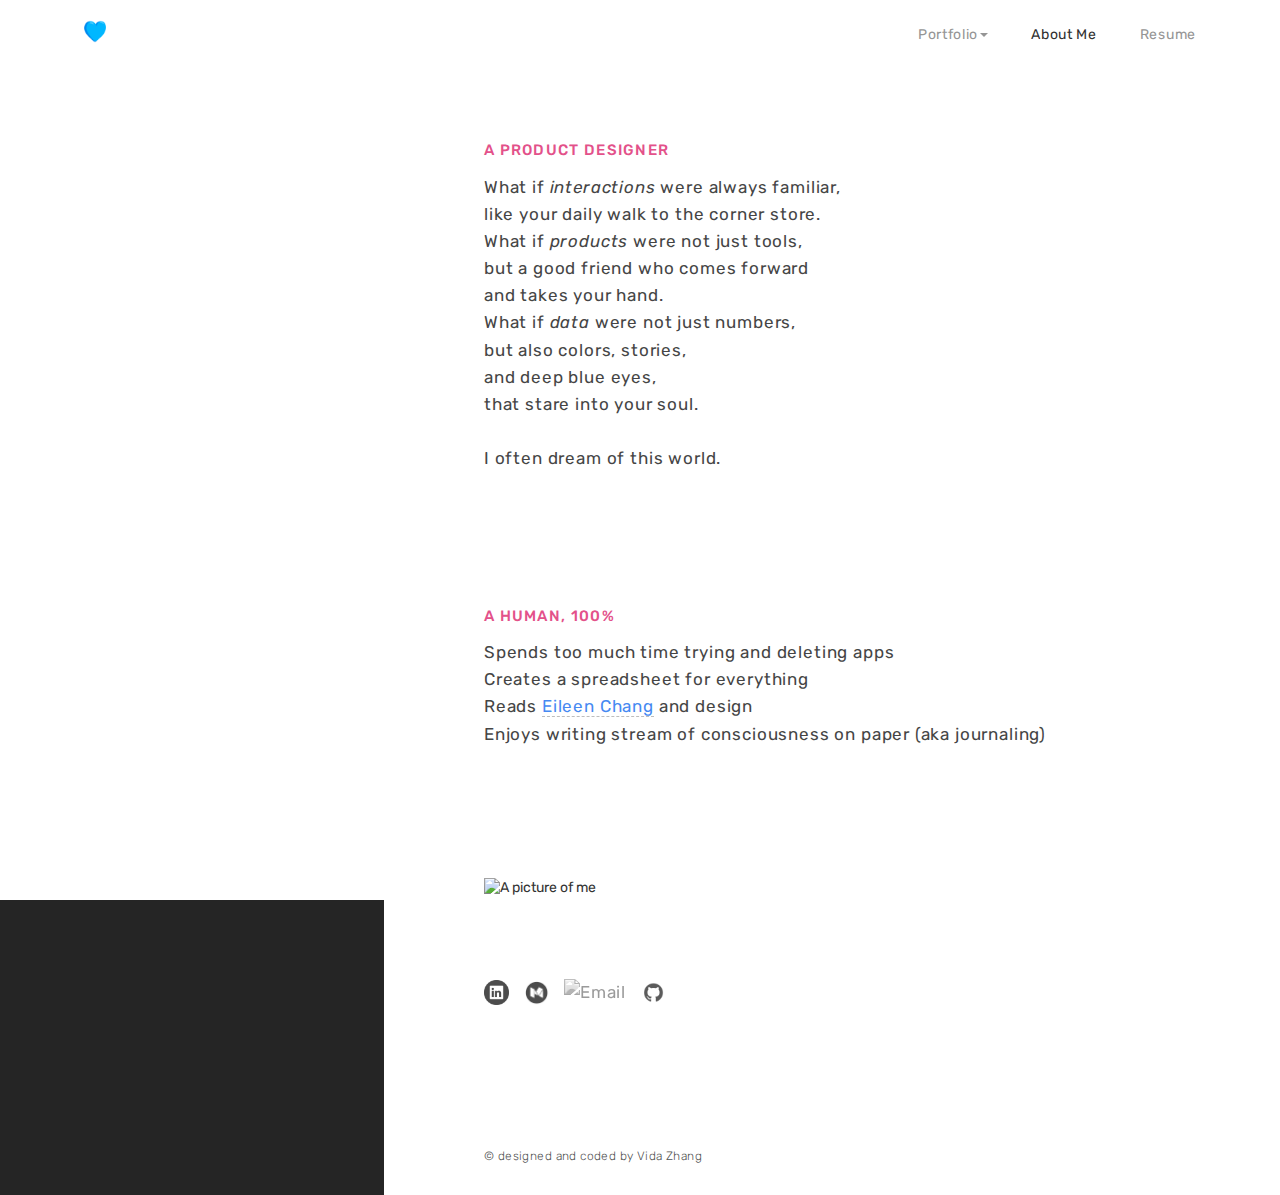
==== projects/aboutme.html @ e10021ce "edit" ====
<!DOCTYPE html>
<html lang="en">
  <head>
    <meta charset="utf-8">
    <title>About Me</title>

<!--Bootstrap-->
    <link rel="stylesheet" href="https://maxcdn.bootstrapcdn.com/bootstrap/3.3.7/css/bootstrap.min.css" integrity="sha384-BVYiiSIFeK1dGmJRAkycuHAHRg32OmUcww7on3RYdg4Va+PmSTsz/K68vbdEjh4u" crossorigin="anonymous">
<!--Jquery-->
    <script src ="https://code.jquery.com/jquery-latest.min.js"></script>
<!--Google icons-->
    <link href="https://fonts.googleapis.com/icon?family=Material+Icons"
      rel="stylesheet">
    <link href="https://afeld.github.io/emoji-css/emoji.css" rel="stylesheet">
<!--Google fonts-->
    <link href="https://fonts.googleapis.com/css?family=Rubik:300,400,400i,500,700" rel="stylesheet">

    <link rel='shortcut icon' href='../assets/favicon.ico' type='image/x-icon'/ >
    <link rel = "stylesheet" href= "../css/mystyle.css">
    <meta name="viewport" content="width=device-width, initial-scale=1.0">
  </head>

  <body>
    <nav class="nav-down">
        <a href="http://trishasuri.github.io/portfolio" class="logo">
            <img class="logo-img" src="../assets/logo.png" alt="Logo">
        </a>
        <ul>
            <li class="dropdown"><a class='menu dropdown-toggle' data-toggle="dropdown" href="#">Portfolio<span class="caret"></span></a>
                  <ul class="dropdown-menu">
                      <li><a href="velocity.html">-1-&nbsp Velocity</a></li>
                      <li><a href="weave.html">-2-&nbsp Weave</a></li>
                      <li><a href="passage.html">-3-&nbsp Passage</a></li>
                      <li><a href="others.html">-4-&nbsp Other Work and Experience</a></li>
                  </ul>
            </li>
            <li><a class='menu current' href="../projects/aboutme.html">About Me</a></li>
            <li><a class='menu' href="https://trishasuri.github.io/portfolio/resume.pdf" target="_blank">Resume</a></li>
        </ul>
    </nav>

    <div class="sidebar project-sidebar">
<!--
        <div class="space30px"></div>
        <div id="intro-pic">
                <img id="profile-pic" src="../assets/profile-pic.png">
-->
        </div>


    </div>


    <div id="works">
        <div class='project project-details'>
            <br>
            <br>
            <br>
            <br>
            <h3>A product designer</h3>
            <p>
                What if <i>interactions</i> were always familiar,<br> like your daily walk to the corner store. <br>What if <i>products</i> were not just tools, <br>
                but a good friend who comes forward <br>
                and takes your hand. <br>
                What if <i>data</i> were not just numbers, <br> but also colors, stories, <br>
                and deep blue eyes,<br>
                that stare into your soul.<br>
                <br>
                I often dream of this world.
            </p>
            <br>
            <i class="em em-earth_asia"></i>
            <br><br><br>
            <h3>A human, 100%</h3>
            <p>
                Spends too much time trying and deleting apps<br>
                Creates a spreadsheet for everything<br>
                Reads <a href="https://www.goodreads.com/author/show/110226.Eileen_Chang" target="_blank">Eileen Chang</a> and design<br>
                Enjoys writing stream of consciousness on paper (aka journaling)<br>
            </p>
            <br>
            <i class="em em-cake"></i>

<!--
            <div class="project-img-div-med" id="schools">
                <img class="project-img-med" src="../assets/schools.png" alt="CMU, HCII, and UNC logos">
            </div>
-->

<!--
            <h3>What I'm Up To</h3>
            <p>
                This semester is all about getting out of my comfort zone and embracing new possibilities.

                <br><br>
-->



<!--                <i class="material-icons">bubble_chart</i><br>-->
<!--
                <b>Leading design on the Capstone Project</b>
                <br>
                My team is working with <a href="http://zazzle.com">Zazzle</a> to strengthen interpersonal relationships through customizable products.</b><br><br>
-->

<!--                <i class="material-icons">record_voice_over</i><br>-->
<!--
                <b>Exploring my interest in Human-Robot Interaction</b>
                <br>
                This semester, I'm investigating how robots can effectively elicit empathy in people.</b><br><br>
-->

      <!--                <i class="material-icons">timeline</i><br>-->
<!--
                <b>Learning interactive data science</b>
                <br>
                I'm learning about the entire data pipeline, from collecting and analyzing data to creating beautiful data visualization. Python will become my new friend.</b>
-->


<!--
                <i class="em em-bulb"></i>
                <i class="em em-ok_woman"></i>
                <i class="em em-sparkles"></i>
-->

            </p>
            <br><br><br>

        <img id="my-pic" src="../assets/mexico-sq-ins.jpg" alt="A picture of me"></img>

            <br><br><br>

                <div id="social">
            <ul>
                <li><a href="https://www.linkedin.com/in/vidazhang" target="_blank"><img class="social" src="../assets/linkedin.png" alt="LinkedIn" id="linkedin-icon"></a></li>
                <li><a href="https://medium.com/@vidazhang" target="_blank"><img class="social" src="../assets/medium.png" alt="Medium"></a></li>
                <li><a href="mailto:vidazhang@cmu.edu" target="_blank"><img class="social" src="../assets/email.png" alt="Email"></a></li>
                <li><a href="https://github.com/vida22" target="_blank"><img class="social" src="../assets/github.png" alt="GitHub" id="github-icon"></a></li>
            </ul>
        </div>

            </div>

            <footer>© designed and coded by Vida Zhang</footer>
        </div>






<!--JS-->
    <script src ="../js/myscript.js"></script>
    <script src="https://maxcdn.bootstrapcdn.com/bootstrap/3.3.7/js/bootstrap.min.js"></script>
<!--Google Analytics-->
    <script>
      (function(i,s,o,g,r,a,m){i['GoogleAnalyticsObject']=r;i[r]=i[r]||function(){
      (i[r].q=i[r].q||[]).push(arguments)},i[r].l=1*new Date();a=s.createElement(o),
      m=s.getElementsByTagName(o)[0];a.async=1;a.src=g;m.parentNode.insertBefore(a,m)
      })(window,document,'script','https://www.google-analytics.com/analytics.js','ga');

      ga('create', 'UA-91244637-1', 'auto');
      ga('send', 'pageview');

    </script>
  </body>
</html>
---- css/mystyle.css ----
* {
    font-family: 'Rubik', sans-serif;
}

a, nav li, .logo {
    cursor: pointer;
    cursor: hand;
}


/*DIVs*/

body{
    background-color: #252525;
    -webkit-font-smoothing:
	antialiased;
	text-rendering:
	optimizeLegibility;
}

#works{
    background-color: #ffffff;
}


.sidebar {
    top: 0;
    padding-top: 20px;
    padding-bottom: 20px;
}

#intro-pic {
    margin: auto;
}

#tags {
  margin-bottom: 25px;
}
/*

#back-home {
  position: fixed;
  bottom: 20px;
}
*/

/*previous and next project*/

.jump {
    position: flex;
    padding-right: 10%;
    margin-bottom: 50px;
    margin-top: 30px;
}

.next{
    float: right;
    margin-right: 10%;
    display: inline-block;
}

.previous{
    float: left;
    display: inline-block;
}



/* animation*/
.nav-up {
  top: -70px;
}

.hidden {
/*
  -webkit-transition: opacity 0.3s;
    -moz-transition: opacity 0.3s;
    -o-transition: opacity 0.3s;
    transition: opacity 0.3s;
  opacity: 0;
*/
  opacity: 0;
    -webkit-animation-name: fadeOut;
-webkit-animation-duration: .8s;
animation-name: fadeOut;
animation-duration: .8s;
}


.shown {
/*
  opacity: 1;
  -webkit-transition: opacity 0.3s;
    -moz-transition: opacity 0.3s;
    -o-transition: opacity 0.3s;
    transition: opacity 0.3s;
*/
  -webkit-animation-name: fadeIn;
-webkit-animation-duration: 1s;
animation-name: fadeIn;
animation-duration: 1s;
}

/*labels*/
.label {
    font-weight: 400;
    height: 25px;
    font-size: 13px;
    background-color: #F1F7FF;
    color: #4689F2;
    margin: 15px 8px 2px 0px;
    padding: 5px 7px;
    border: 1px solid #E1ECFF;
}



/*progress bar*/
progress {
    bottom: -6px;
    right: -5px;
    padding: 0px;
    position: absolute;

    -webkit-transform: rotate(90deg); /* Chrome, Safari, Opera */
    transform: rotate(90deg);
    transform-origin: 100% 0%;
    width: 100vh;
    height: 6px;
    background-color: #E3E3E3 !important;
    color: #856AEF !important;
    border: none;
}

progress::-webkit-progress-bar {
  background-color: transparent;
}

progress::-webkit-progress-value {
  background-color: #856AEF;
}

progress::-moz-progress-bar {
  background-color: #856AEF;
}


/*Spaces*/

#bottom-space {
    padding-bottom: 100px;
}

.space500px {
    padding-bottom: 700px;
}

.space15px {
    padding-bottom: 15px;
}

.space10px {
    padding-bottom: 10px;
}

.space30px {
    padding-bottom: 30px;
}

.space5px{
    padding-bottom: 5px;
}

/*Media Queries*/


/*Layout for big desktop >1922px*/
@media (min-width: 1922px) {

    #home-space {
        height: 498px;
        display: block;
    }

    #profile {
        width: 20%;
    }

    #profile p {
        margin-top: 25px;
        width: 80%;
    }

    .project-img-long {
        max-width: 158%;
/*        padding-right: 10%;*/
    }

    .project-img-med {
        width: 526px;
    }

    .project-vid-long {
        width: 100vw;
        float: right;
        padding-left: 100px;
        padding-right: 4%;
    }

    .sidebar {
        padding-left: 7%;
        padding-right: 50px;
    }

    .project {
        padding: 22px 100px 42px 200px;
    }

    footer{
    padding-left: 200px;
    }

}


/*Layouts for 1024-1921*/
@media (min-width: 1024px) and (max-width:1921px) {

    #home-space {
        height: 498px;
        display: block;
    }

    #profile p {
        margin-top: 25px;
        width: 73%;
    }


    #profile {
        top: 10%;
        display: block;
        position: fixed;
        max-width: 300px;
        width: 27%;
    }

    .sidebar {
        position: fixed;
        height: 100%;
        width: 30%;
        display: inline-block;
    }

    #works {
        left: 30%;
        position: relative;
        display: block;
        width: 70%;
    }

    nav {
        z-index: 3;
    }

    .project {
        padding: 22px 100px 42px 100px;
    }


    #profile h2 {
        margin-top: 82px;
    }

    .project-img-med {
        width: 626px;
    }

    .project-img-long {
        max-width: 158%;
/*        padding-right: 10%;*/
    }


    .project-vid-long {
        width: 100vw;
        float: right;
        padding-left: 100px;
        padding-right: 4%;
    }

    footer{
    padding-left: 100px;
    }
}


/*Layout for desktop and above >1024*/
@media (min-width: 1024px) {
    #profile {
        top: 10%;
        display: block;
        position: fixed;
    }

    .sidebar {
        position: fixed;
        height: 100%;
        width: 30%;
        display: inline-block;
    }

    #works {
        left: 30%;
        position: relative;
        display: block;
        width: 70%;
    }

    nav {
        z-index: 3;
    }


    #profile h2 {
        margin-top: 82px;
    }

    .project-img-med {
        width: 90%;
    }
}


/*Illustrations*/

/*Layouts for big desktop >1400*/
@media (min-width: 1500px) {
    .illustration {
        display: none;
    }

    #home-space {
        display: none;
    }
}


/*Layouts for tablet to desktop 768 - 1400*/
@media (min-width: 768px) and (max-width:1500px) {
    #home-space {
        height: 498px;
        display: block;
    }

    #me {
        width: 358.39px;
        top: 140px;
        left: 241.906px;
/*        left: 27%;*/
    }

    #yoga {
        width: 95.55px;
        top: 140px;
        left: 134.4px;
    }

    #code {
        width: 89.59px;
        top: 370px;
        left: 161.28px;
    }

    #compass {
        width: 90.55px;
        top: 134px;
/*        left: 67%;*/
        left: 600.312px;
    }

    #data {
        width: 89.59px;
        top: 369px;
/*        left: 64.5%;*/
        left: 577.906px;
    }

    footer{
    padding-left: 100px;
    }
}

@media (max-width: 767px){
    .illustration {
        display: none;
    }

    #home-space {
        display: none;
    }
}


/*Layout for tablet or small desktop*/
@media (min-width: 480px) and (max-width:1023px) {
    #profile {
        display: block;
        position: relative;
        padding-left: 0px;
    }

    .sidebar {
        position: relative;
        width: 100%;
        display: inline-block;
        height: 100%;
        padding-left: 100px;
        padding-right: 50px;
    }

    #works {
        position: relative;
        display: block;
        width: 100%;
    }

    nav {
        z-index: 6;
    }

    .project {
    padding: 22px 84px 42px 84px;
    }

    footer {
    margin-left: 84px;
    }

    .project-sum{
        display: none;
    }


    #profile p {
        margin-top: 25px;
        max-width: 60%;
    }

    #profile h2 {
    margin-top: 120px;
    }

    progress {
    display: none;
    }

    .project-img-long {
    width: 100%;
    }

    .project-img-med {
        width: 626px;
    }

    .project-vid-long {
    width: 100vw;
    float: right;
    padding-left: 100px;
    }

    #intro-pic {
        display: none;
    }

}

@media (min-width:480px) and (max-width:1921px) {
    .sidebar {
        padding-left: 84px;
        padding-right: 50px;
    }
}


/*Typography and Layout for non-mobile*/

@media (min-width:480px) {

    .menu {
    font-size: 14px;
    margin: 0px 20px 0px 20px;
    letter-spacing: .7px;
    }

    nav .logo {
    margin-top: 20px;
    margin-left: 84px;
    }


    #intro-content {
        width: 90%;
    }

    footer{
    margin-top: 60px;
    padding-bottom: 30px;
    }

    hr {
        margin-top: 30px;
        margin-bottom: 60px;
    }

    h1{
    font-size: 32px;
    line-height: 1.375;
    letter-spacing: .4px;
    margin-top: 30px;
    margin-bottom: 35px;
    max-width: 90%;
    }

    h3{
    font-size: 15px;
    letter-spacing: 1.3px;
    margin-top: 40px;
    }

    h2{
        font-size: 25px;
        letter-spacing: .7px;
        line-height: 1.4;
        max-width: 90%;
        color: #303030;
        font-weight: 500;
        margin-top: 25px;
        margin-bottom: 25px;
    }


    h3.project-number {
        margin-bottom: -15px;
    }


    p, li{
    font-size: 17px;
    line-height: 1.6;
    letter-spacing: .83px;
    }

    #works p {
    margin: 15px 0px 15px 0px;
    max-width: 90%;
    }


    h4 {
    font-size: 13px;
    line-height: 1.39;
    letter-spacing: 0.7px;
    margin: 30px 0px 30px 0px;
    }

    .project h4 {
        margin-top: 15px;
        max-width: 90%;
/*        color: #959595;*/
    }

    .project-sum h4 {
        margin-bottom: 60px;
    }

/*
    .indent {
    transform: translateX(20px);
    }
*/


    .details {
    /*pink links*/
    font-size: 14px;
    margin: 25px 0px 25px 0px;
    letter-spacing: .62px;
    }




    /*images in non-mobile*/
    .logo-img {
        width: 22px;
        height: 23px;
    }

    #profile-pic {
        height: 180px;
        display: block;
        margin: 100px auto 50px auto;
    }

    .social {
        width: 25px;
        height: 25spx;
    }

    #social ul {
        /*social icons in non-mobile*/
        margin-top: 40px;
        margin-bottom: 40px;
        padding: 0;
    }

    /*Project Images*/
    .ui {
        display: block;
        margin: 60px auto 0px auto;
        padding-top: 10px;
        height: 519px;
        -webkit-transition: all 200ms ease-in;
        -webkit-transform: scale(1);
        -ms-transition: all 200ms ease-in;
        -ms-transform: scale(1);
        -moz-transition: all 200ms ease-in;
        -moz-transform: scale(1);
        transition: all 200ms ease-in;
    }

    .ui-short{
        height: 300px;
        margin-top: 40px;
    }

    .ui:hover{
        -webkit-transition: all 200ms ease-in;
        -webkit-transform: scale(1.015);
        -ms-transition: all 200ms ease-in;
        -ms-transform: scale(1.015);
        -moz-transition: all 200ms ease-in;
        -moz-transform: scale(1.015);
        transition: all 200ms ease-in;
    }

    .project-ui-div {
        display: block;
        width: 90%;
    }

    #my-pic {
        width: 500px;
    }
}


/*Layout and typography for mobile*/

@media (max-width: 480px) {
    .space500px {
    padding-bottom: 0px;
    }

    .illustration {
        display: none;
    }

    nav {
        z-index: 6;
    }

    .menu {
        font-size: 12px;
        margin: 10px;
        letter-spacing: .7px;
    }

    .dropdown-menu>li>a {
        font-size: 12px;
        letter-spacing: .7px;
    }


    nav .logo {
        margin-left: 8%;
        margin-top: 23px;
    }

    .sidebar {
        padding-left: 8%;
        padding-right: 8%;
    }

    .project-sum{
        display: none;
    }

    .project {
        padding: 20px 8% 20px 8%;
    }

    footer {
        padding-left: 8%;
        margin-top: 30px;
        padding-bottom: 20px;
    }

    hr {
        margin-bottom: 60px;
    }

    h1{
        font-size: 20px;
        line-height: 1.2;
        letter-spacing: .7px;
        margin-top: 30px;
        margin-bottom: 35px;
    }

    h2{
        font-size: 16px;
        letter-spacing: 1.3px;
        line-height: 1.19;
        max-width: 90%;
        color: #252525;
    }

    h3{
        font-size: 13px;
        letter-spacing: 1.3px;
        margin-top: 20px;
    }

    #profile h2 {
        margin-top: 80px;
    }

    p, li{
        font-size: 14px;
        line-height: 1.43;
        letter-spacing: .75px;
        margin: 15px 0px 15px 0px;
    }


    h4 {
        /*project tags*/
        font-size: 10px;
        line-height: 1.4;
        letter-spacing: 0.7px;
        margin: 30px 0px 30px 0px;
        max-width: 80%;
    }


    .details {
        /*pink links*/
        font-size: 12px;
        margin: 25px 0px 25px 0px;
        letter-spacing: .62px;
    }


    /*images in mobile*/
    .logo-img {
        width: 15px;
        height: 16px;
    }

    .social {
        width: 20px;
        height: 20px;
        z-index: 4;
    }

    #social ul {
    /*social icons in mobile*/
        margin-top: 30px;
        margin-bottom: 30px;
        padding: 0px;
        margin-left: 0px;
    }

    progress {
        display: none;
    }

    /*Project Images*/
    .ui {
        display: block;
        margin: 30px auto 0px auto;
        width: 50%;
    }

    .project-img-long {
        width: 100%;
    }

    .project-img-med {
        width: 100%;
    }

    .project-vid-long {
        width: 100vw;
        float: right;
        padding-left: 60px;
    }

    #profile-pic {
        width: 30%;
        display: block;
        margin: 30px auto 30px auto;
    }

    #my-pic {
        width: 85%;
    }
}



/*Nav Menu*/
nav{
    padding-top: 0px;
    padding-bottom: 10px;
    padding-right: 5%;
    background-color: #ffffff;
    display: flex;
    justify-content: space-between;
    position: fixed;
    top: 0;
    transition: top 0.3s ease-in-out;
    width: 100%;
}


.border{
    border-bottom: #e1e1e1 solid thin;
}

.menu {
    font-weight: 400;
    color: #959595;
}

.menu.current {
    color: #303030;
}

nav ul {
    margin-top: 20px;
    margin-bottom: 0px;
}

nav ul li {
    display: inline-block;
}

nav ul li ul li {
    font-size: 14px;
}

a {
    text-decoration: none !important;
}


nav>ul>li>a:hover{
    text-decoration: none;
    border-bottom: 2px #303030 solid;
    text-decoration: none;
    color: #303030;
    padding-bottom: 1px;
}

.dropdown-menu {
    padding-top: 14px;
    margin-top: 12px;
}

.dropdown-menu>li>a {
    color: #959595;
}

.dropdown-menu>li>a:hover {
    background-color: #fff;
    color: #F15A95;
}

.dropdown-menu>li>a.current-proj {
    color: #303030;
}

.dropdown-menu>li>a.current-proj:hover {
    color: #303030;
}




/*Sidebar*/

.sidebar.project-sidebar {
    background: #ffffff;
    z-index: 0;
    display: block;
    -moz-transition: all 0.2s ease-out;  /* FF4+ */
    -o-transition: all 0.2s ease-out;  /* Opera 10.5+ */
    -webkit-transition: all 0.2s ease-out;  /* Saf3.2+, Chrome */
    -ms-transition: all 0.2s ease-out;  /* IE10? */
    transition: all 0.2s ease-out;
}

.sidebar.profile-sidebar {
    background: #ffffff;
    -moz-box-shadow: 1px 1px 1px 1px #f6f6f6;
    -webkit-box-shadow:1px 1px 1px 1px #f6f6f6;
    z-index: 4;
}



/*Divider Lines*/
hr {
    border-top:1px dashed #DADADA;
    height: 0;
}



/*Footer*/

footer{
    font-size: 12px;
    font-weight: 300;
    color: #525252;
    letter-spacing: 0.41px;
    position: relative;
}

/*Typography for All Screensizes*/

h1{
    color: #484848;
    font-weight: 500;
    z-index: 2;
}

h2 a {
    color: #252525;
}

h2 a:hover{
    color: #E3518A;
    text-decoration: none;
}



h3{
    font-weight: 500;
    text-transform: uppercase;
    color: #E3518A;
    z-index: 2;
}

.project-details h3 {
    color: #E3518A;
}

h3.project-number {
    color: #252525;
}


p, li {
    font-weight: 400;
    color: #454545;
    z-index: 2;
}

li {
    margin-bottom: 10px;
}

ul {
    list-style-type: circle;
}

p b {
    font-weight: 500;
    color: #303030;
}

li b {
    font-weight: 500;
    color: #303030;
}

p a {
    color: #4689F2;
    font-weight: 400;
    border-bottom: 1px #bdbdbd dashed;
}

p a:hover {
    color: #3B99FC;
    text-decoration: none;
    border-color: #3B99FC;
}

p.intro-text {
    display: inline;
    font-weight: 400;
}

#intro p b{
    font-weight: 500;
}


h4 {
    /*project keywords*/
    font-weight: 400;
/*    color: #707070;*/
    color: #959595;
    z-index: 2;
}


h5 {
    /*project titles in each proj page*/
    color: #252525;
    z-index: 0;
    font-weight: 500;
    font-size: 15px;
    line-height: 1.2;
    margin-top: 90px;
    margin-bottom: 25px;
    display: block;
}

.anchor {
  display: block;
  color: #DBDBDB;
  font-size: 13px;
  line-height: 2;
}

.anchor:hover{
  color: #e3518a;
}

.active {
  color: #e3518a;
  font-weight: 500;
}

.secondary {
    color: #999;
}

.pink {
    color: #E3518A;
}

a .details:visited {
    color: #484848;
}


.details {
    /*pink links*/
    font-weight: 400;
    color: #E3518A;
    text-transform: uppercase;
    z-index: 2;
    border-bottom: none;
}

.details:hover {
    border-bottom: 2px #E3518A solid;
    text-decoration: none;
    color: #E7216F;
    padding-bottom: 1px;
}


ul {
    list-style-type: none;
}

.text-list {
    list-style-type: circle;
}

.material-icons {
/*google icons*/
    font-size: 20px;
    color: #78BAFF;
}

.inline {
    display: inline-block;
}

.em {
    font-size: 14px;
    margin-right: 5px;
}

#schools {
    -webkit-filter: grayscale(20%); /* Safari 6.0 - 9.0 */
    filter: grayscale(20%);
/*
    -webkit-transition: .3s ease-in-out;
    -moz-transition: .3s ease-in-out;
    -o-transition: .3s ease-in-out;
*/
}


/*
#schools:hover {
    -webkit-filter: grayscale(0%);
    filter: grayscale(0%);
    -webkit-transition: .3s ease-in-out;
    -moz-transition: .3s ease-in-out;
    -o-transition: .3s ease-in-out;
}
*/


/*Social Icons*/
#social ul li {
    display: inline;
    margin-right: 12px;
}


.social:hover {
  filter: grayscale(0%);
  -webkit-filter: grayscale(0%);
  -webkit-transition: .2s ease-in-out;
  -moz-filter: grayscale(0%);
  -moz-transition: .2s ease-in-out;
  -o-filter: grayscale(0%);
  -o-transition: .2s ease-in-out;
}

.social {
  filter: grayscale(100%) opacity(70%);
  -webkit-filter: grayscale(100%) opacity(70%);
  -webkit-transition: .2s ease-in-out;
  -moz-filter: grayscale(100%) opacity(70%);
  -moz-transition: .2s ease-in-out;
  -o-filter: grayscale(100%) opacity(70%);
  -o-transition: .2s ease-in-out;
}


/*Images*/
.project-img-div-long {
    width: 100%;
    margin: 40px 0px 10px 0px;
    z-index: 5;
    overflow: visible;
    direction: rtl;
    background-color: #ffffff;
}

.project-img-div-med {
    width: 100%;
    margin: 40px 0px 10px 0px;
    z-index: 5;
    background-color: #ffffff;
}

.project-vid-div-long {
    width: 100vw;
    float: right;
}

.logo-img:hover {
        -webkit-transition: all 200ms ease-in;
        -webkit-transform: scale(1.2);
        -ms-transition: all 200ms ease-in;
        -ms-transform: scale(1.2);
        -moz-transition: all 200ms ease-in;
        -moz-transform: scale(1.2);
        transition: all 200ms ease-in;
}

.logo-img {
    -webkit-transition: all 200ms ease-in;
        -webkit-transform: scale(1);
        -ms-transition: all 200ms ease-in;
        -ms-transform: scale(1);
        -moz-transition: all 200ms ease-in;
        -moz-transform: scale(1);
        transition: all 200ms ease-in;
}


.project-vid-small {
    width: 410px;
    display: block;
    margin: auto;
    padding-right: 70px;
    overflow: hidden;

}

/*Home Illustrations*/

.illustration {
    position: absolute;
}

.illustration:hover {
        -webkit-transform: rotateZ(2.5deg);
        -ms-transform: rotateZ(2.5deg);
        transform: rotateZ(2.5deg);
}




/*

Typed and Blinking Cursor
.typed-cursor{
    opacity: 1;
    font-weight: 500;
    color: #E3518A;
    -webkit-animation: blink 0.7s infinite;
    -moz-animation: blink 0.7s infinite;
    animation: blink 0.7s infinite;
}
@keyframes blink{
    0% { opacity:1; }
    50% { opacity:0; }
    100% { opacity:1; }
}
@-webkit-keyframes blink{
    0% { opacity:1; }
    50% { opacity:0; }
    100% { opacity:1; }
}
@-moz-keyframes blink{
    0% { opacity:1; }
    50% { opacity:0; }
    100% { opacity:1; }
}
p.sentence1 {
    font-weight: 500;
    color: #E3518A;
}
*/






/*
.arrow-down {
    -webkit-transform: rotate(90deg);  Chrome, Safari, Opera
    transform: rotate(90deg);
    display: inline-block;
}
*/
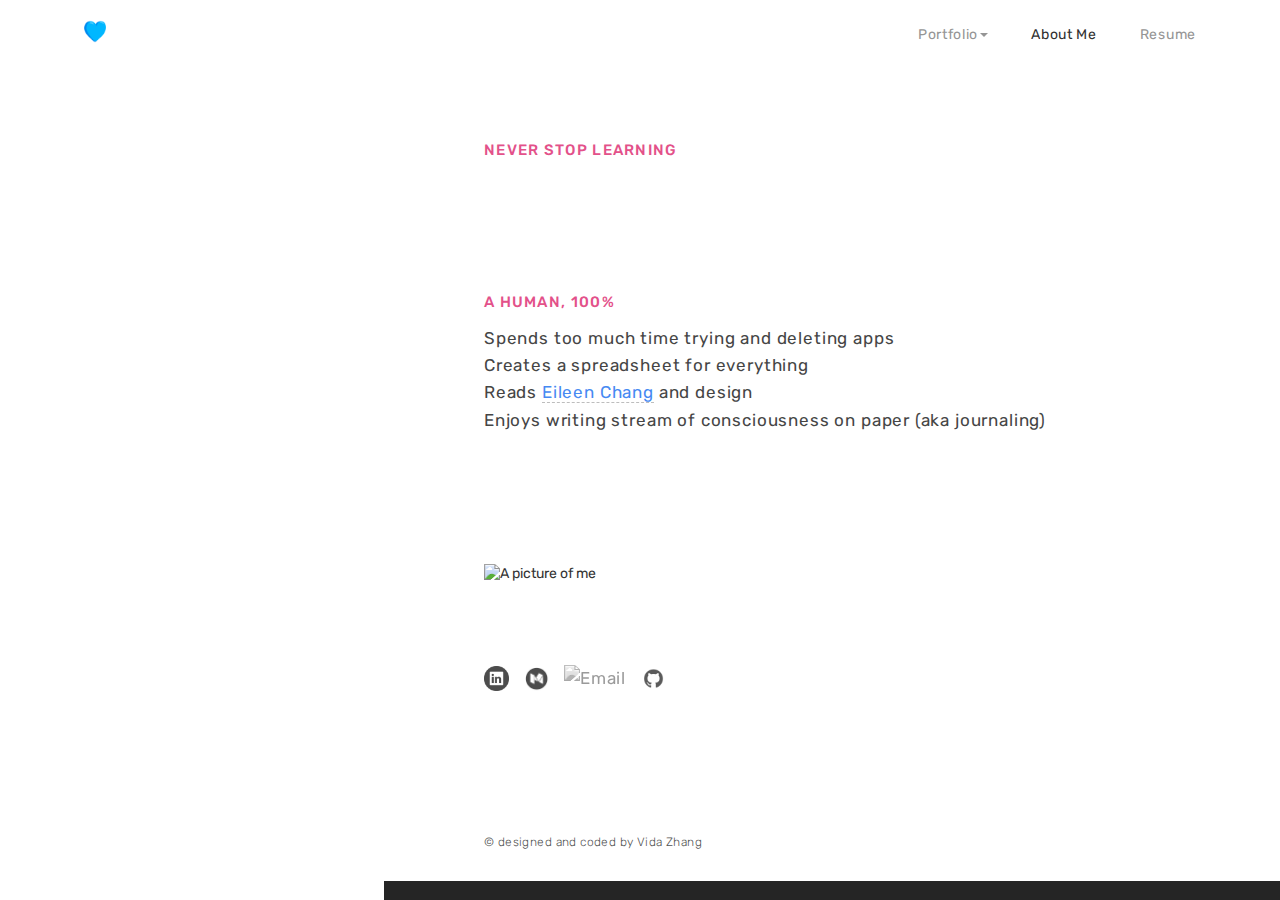
==== commit 387aa547: "edit" ====
--- a/projects/aboutme.html
+++ b/projects/aboutme.html
@@ -58,16 +58,9 @@
             <br>
             <br>
             <br>
-            <h3>A product designer</h3>
+            <h3>Never stop learning</h3>
             <p>
-                What if <i>interactions</i> were always familiar,<br> like your daily walk to the corner store. <br>What if <i>products</i> were not just tools, <br>
-                but a good friend who comes forward <br>
-                and takes your hand. <br>
-                What if <i>data</i> were not just numbers, <br> but also colors, stories, <br>
-                and deep blue eyes,<br>
-                that stare into your soul.<br>
-                <br>
-                I often dream of this world.
+                
             </p>
             <br>
             <i class="em em-earth_asia"></i>
